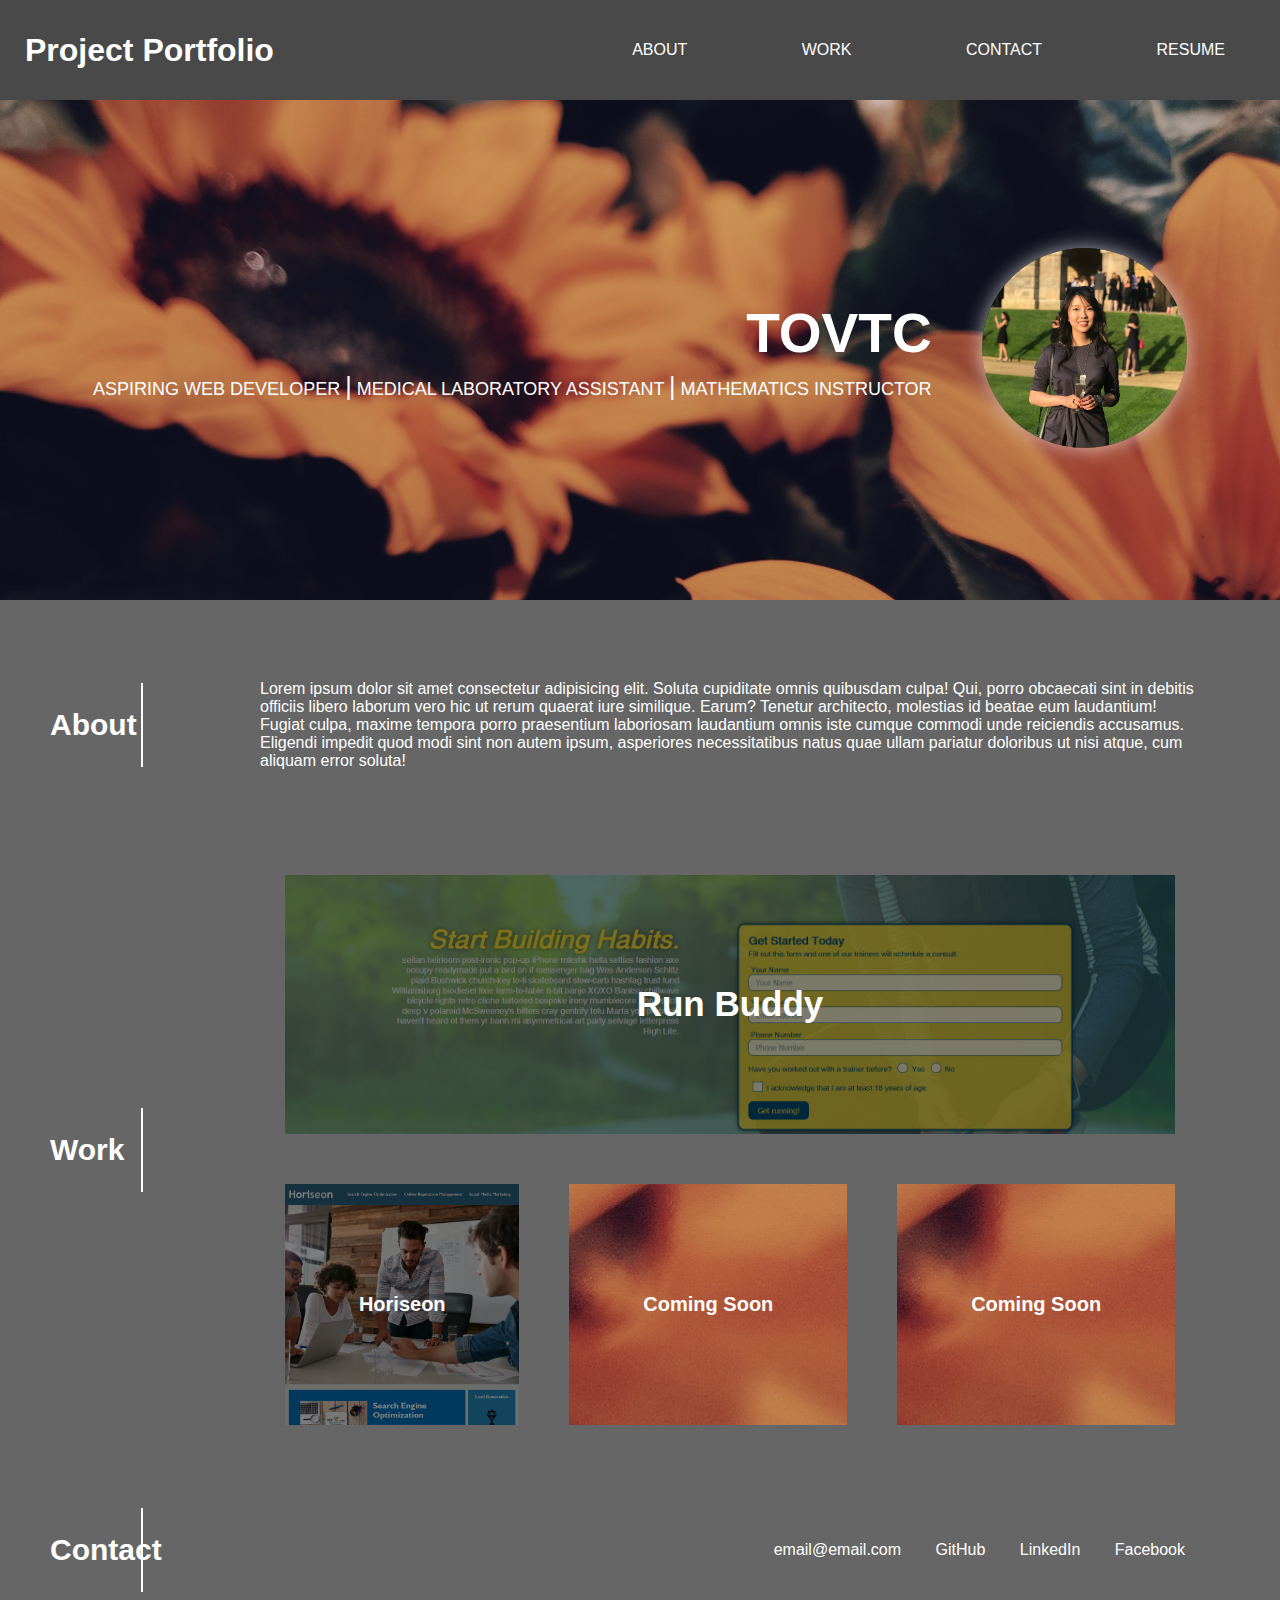
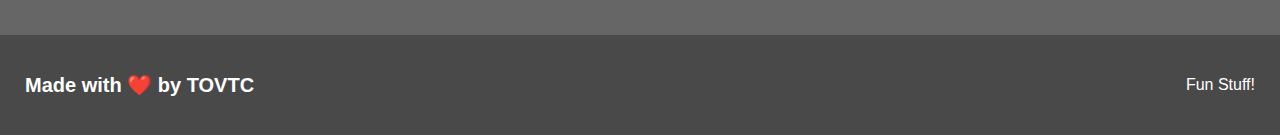
==== index.html @ 7c38403f "added media query to mid-size breakpoint" ====
<!DOCTYPE html>
<html lang="en">
<head>
    <meta charset="UTF-8">
    <meta name="viewport" content="width=device-width", initial-scale="1.0" />
    <title>TOVTC</title>
    <link rel="stylesheet" href="./assets/css/style.css">
</head>
<body>
    <!--header-->
    <header>
            <h1>
                <a href="/">Project Portfolio</a>
            </h1>
    <!--navigation-->
        <nav>
            <ul>
                <li>
                    <a href="#about">ABOUT</a>
                </li>
                <li>
                    <a href="#work">WORK</a>
                </li>
                <li>
                    <a href="#contact">CONTACT</a>
                </li>
                <li>
                    <a href="./assets/documents/resume-example.pdf"  target="_blank">RESUME</a>
                </li>
            </ul>
        </nav>
    </header>
    <!--hero-->
    <div class="hero">
        <!--add background image in CSS-->
        <div class="hero-text">
            <h2>TOVTC</h2>
            <ul>
                <li>ASPIRING WEB DEVELOPER <span class="vert">|</span> </li>
                <li>MEDICAL LABORATORY ASSISTANT <span class="vert">|</span> </li>
                <li>MATHEMATICS INSTRUCTOR</li>
        </div>
        <div class="hero-img">
            <img src="./assets/images/profile-photo.JPG" alt="TOVTC">
        </div>
    </div>
    <!--portfolio main-->
    <main>
        <section class="about">
            <h3 class="section-title">About</h3>
            <p>Lorem ipsum dolor sit amet consectetur adipisicing elit. Soluta cupiditate omnis quibusdam culpa! Qui, porro obcaecati sint in debitis officiis libero laborum vero hic ut rerum quaerat iure similique. Earum? Tenetur architecto, molestias id beatae eum laudantium! Fugiat culpa, maxime tempora porro praesentium laboriosam laudantium omnis iste cumque commodi unde reiciendis accusamus. Eligendi impedit quod modi sint non autem ipsum, asperiores necessitatibus natus quae ullam pariatur doloribus ut nisi atque, cum aliquam error soluta!</p>
            <!--include full name in description-->
        </section>
        <section class="work">
            <h3 class="section-title">Work</h3>
            <div class="projects">
                <div id="run-buddy">
                    <a href="https://tovtc.github.io/run-buddy-scscbc/" target="_blank">
                        <h4>Run Buddy</h4>
                    </a>
                </div>
                <div id="horiseon">
                    <a href="https://tovtc.github.io/horiseon-scscbc-challenge/" target="_blank">
                        <h4>Horiseon</h4>
                    </a>
                </div>
                <div>
                    <a href="#" target="_blank">
                        <h4>Coming Soon</h4>
                    </a>
                </div>
                <div>
                    <a href="#" target="_blank">
                        <h4>Coming Soon</h4>
                    </a>
                </div>
            </div>
        </section>
    <!--contact-->
        <section class="contact">
                <h3 class="section-title">Contact</h3>
            <div class="contact-list">
                <ul>
                    <li>
                        <a href="mailto:email@email.com">email@email.com</a>
                    </li>
                    <li>
                        <a href="https://github.com/" target="_blank">GitHub</a>
                    </li>
                    <li>
                        <a href="https://www.linkedin.com/" target="_blank">LinkedIn</a>
                    </li>
                    <li>
                        <a href="https://www.facebook.com/" target="_blank">Facebook</a>
                    </li>
                </ul>
            </div>
        </section>
    </main>
    <!--footer-->
    <footer>
        <h2>Made with ❤️ by TOVTC</h2>
        <a href="./funstuff.html">Fun Stuff!</a>
    </footer>
</body>
</html>
---- assets/css/style.css ----
/*universal selectors*/
* {
    margin: 0;
    padding: 0;
    box-sizing: border-box;
    font-family: Helvetica, Arial, sans-serif;
}

body {
    background-color: #666666;
    color: #ffffff;
}

.section-title {
    width: 10%;
    font-size: 30px;
    margin-right: 50px;
    padding: 25px 25px;
    text-align: right;
    border-right: 2px solid #ffffff;
}

/*header and footer*/
header, footer {
    text-decoration: none;
    background-color: #494949;
    display: flex;
    justify-content: space-between;
    flex-wrap: wrap;
    align-items: center;
    height: 100px;
}

header h1 a {
    text-decoration: none;
    margin: 5px 25px 5px 25px;
    color: #ffffff;
}

nav ul li {
    display: inline-block;
    margin: 5px 25px 5px 25px;
}

nav ul li a {
    text-decoration: none;
    margin: 5px 25px 5px 25px;
    color: #ffffff;
    padding: 5px 5px 5px 5px;
}

footer h2 {
    margin: 5px 25px 5px 25px;
    font-size: 20px;
}

footer a {
    margin: 5px 25px 5px 25px;
    text-decoration: none;
    color: #ffffff;
}

/*hero*/
.hero {
    background-image: url("../images/pexels-ameer-mohamed.jpg");
    background-size: 100%;
    background-position-y: 25%;
    background-position-x: 85%;
    color: #ffffff;
    padding: 25px;
    display: flex;
    justify-content: center;
    height: 500px;
    align-items: center;
}

.hero-text {
    text-align: right;
    color: #ffffff;
    font-size: 18px;
    line-height: 1.3;
    margin: 5px 25px 5px 25px;
}

.hero h2 {
    font-size: 55px;
}

.vert {
    font-size: 25px;
    font-style: bold;
}

.hero-text ul {
    text-decoration: none;
    list-style-type: none;
}

.hero-text ul li {
    display: inline-block;
}

.hero-img img {
    max-height: 200px;
    margin: 5px 25px 5px 25px;
    border-radius: 50%;
    box-shadow: 0 0 20px rgba(255, 255, 255, 0.65);
}

/*about*/
.about {
    display: flex;
    justify-content: space-between;
    margin: 50px 80px 50px 25px;
    align-items: center;
    height: 150px;
}

.about p {
    text-align: left;
    width: 80%;
}

/*projects*/
.work {
    margin: 25px 80px 25px 25px;
    display: flex;
    align-items: center;
    height: 600px;
    justify-content: space-between;
}

.projects {
    width: 80%;
    height: 100%;
    display: flex;
    flex-wrap: wrap;
    justify-content: space-between;
}

.projects div {
    background-image: url("../images/pexels-ameer-mohamed.jpg");
    color: #ffffff;
    margin: 25px;
    display: flex;
    justify-content: center;
    align-items: center;
    flex: 1 1 auto;
}

.projects div h4 {
    font-size: 20px;
    padding: 30px 30px;
}

.projects div:first-child {
    width: 100%;
}

.projects div:first-child h4 {
    font-size: 35px;
}

#run-buddy {
    background-image: url("../images/run-buddy-shaded.png");
    background-size: 100%;
    background-position-y: 30%;
}

#horiseon {
    background-image: url("../images/horiseon-shaded.png");
    background-size: 100%;
}

.projects a {
    display: block;
    text-decoration: none;
    color: #ffffff;
    padding: 5px;
}

/*contact*/
.contact {
    display: flex;
    margin: 10px 80px 10px 25px;
    align-items: center;
    height: 150px;
    justify-content: space-between;
}

.contact-list {
    width: 80%;
    text-align: right;
}

.contact ul li {
    display: inline-block;
    margin: 10px 10px 10px 10px;
}

.contact ul li a{
    text-decoration: none;
    list-style-type: none;
    color: #ffffff;
    padding: 5px 5px 5px 5px;
}

/*interactivity*/
#run-buddy:hover {
    background-image: url("../images/run-buddy.png");
}

#horiseon:hover {
    background-image: url("../images/horiseon.png");
}

.contact ul li a:hover {
    border-bottom: 1px solid #ffffff;
}

nav ul li a:hover {
    border-bottom: 1px solid #ffffff;
}

footer a:hover {
    border-bottom: 1px solid #ffffff;
}

.contact ul li a:focus {
    color: #ffd000ea;
    border-bottom: 1px solid #ffd000ea;
}

nav ul li a:focus {
    color: #ffd000ea;
    border-bottom: 1px solid #ffd000ea;
}

footer a:focus {
    color: #ffd000ea;
    border-bottom: 1px solid #ffd000ea;
}

/* MEDIA QUERY FOR SMALLER DESKTOP SCREENS AND SMALLER */
@media screen and (max-width: 980px) {
    header {
        padding: 10px 0px 10px 0px;
        justify-content: center;
        display: block;
    }

    header h1 a {
        display: block;
        text-align: center;
        font-size: 90%;
        padding: 5px 0px 5px 0px;
    }

    header nav ul {
        width: 100%;
        justify-content: center;
        text-align: center;
        font-size: 80%;
    }

    .hero {
        padding: 0 30px 0 30px;
        height: 300px;
    }
    
    .hero-text {
        width: 50%;
        font-size: 15px;
    }

    .hero h2 {
        font-size: 50px;
    }

    .hero-img {
        width: 50%;
    }

    .vert {
        font-size: 15px;
        font-style: bold;
    }

    .hero-img img {
        max-height: 175px;
        box-shadow: 0 0 15px rgba(255, 255, 255, 0.65);
    }

    .section-title {
        width: 15%;
        font-size: 20px;
    }

    .about {
        margin: 50px 40px 50px 25px;
        align-items: center;
        height: auto;
    }
    
    .about p {
        font-size: 12px;
        letter-spacing: 0.5px;
        line-height: 1.3;
    }

    .work {
        height: 550px;
        margin: 25px 40px 25px 25px;
    }   

    .projects h4 {
        font-size: 15px;
        padding: 15px 15px;
    }

    .projects div:first-child h4 {
        font-size: 25px;
    } 

    .contact {
        height: 120px;
        margin: 10px 40px 10px 25px;
    }
    
    .contact-list {
        width: 80%;
        text-align: right;
    }
    
    .contact ul li {
        margin: 5px 25px 5px 25px;
        font-size: 90%;
    }
    
    footer h2 {
        font-size: 18px;
    }

    footer a {
        font-size: 90%;
    }
}

/* MEDIA QUERY FOR TABLETS AND SMALLER*/
@media screen and (max-width: 768px) {
    .section-title {
        border-right: none;
        margin-right: 15px;
    }

    .hero {
        flex-wrap: wrap;
        align-items: center;
        padding: 15px;
    }

    .hero-text {
        width: 100%;
        text-align: center;
        margin: 0;
        order: 2;
        font-size: 12px;
    }
    
    .hero h2 {
        font-size: 40px;
    }

    .hero-img {
        width: 100%;
        text-align: center;
    }

    .hero-img img {
        max-height: 150px;
        border-radius: 15px;
    }

    .vert {
        font-size: 15px;
        font-style: bold;
    }

    .about {
        margin: 35px 15px 15px 15px;
        align-items: center;
        height: auto;
    }

    .about p {
        width: 90%;
        margin: 15px;
    }

    .work {
        height: 550px;
        margin: 15px;
    }   

    .projects {
        width: 90%;
    }

    .projects div {
        margin: 15px;
    }

    .contact {
        height: auto;
        margin: 0 15px 25px 15px;
    }

    .contact-list {
        width: 90%;
    }

    footer h2 {
        font-size: 15px;
    }
}

/* MEDIA QUERY FOR MOBILE PHONES AND SMALLER*/
@media screen and (max-width: 575px) {

}
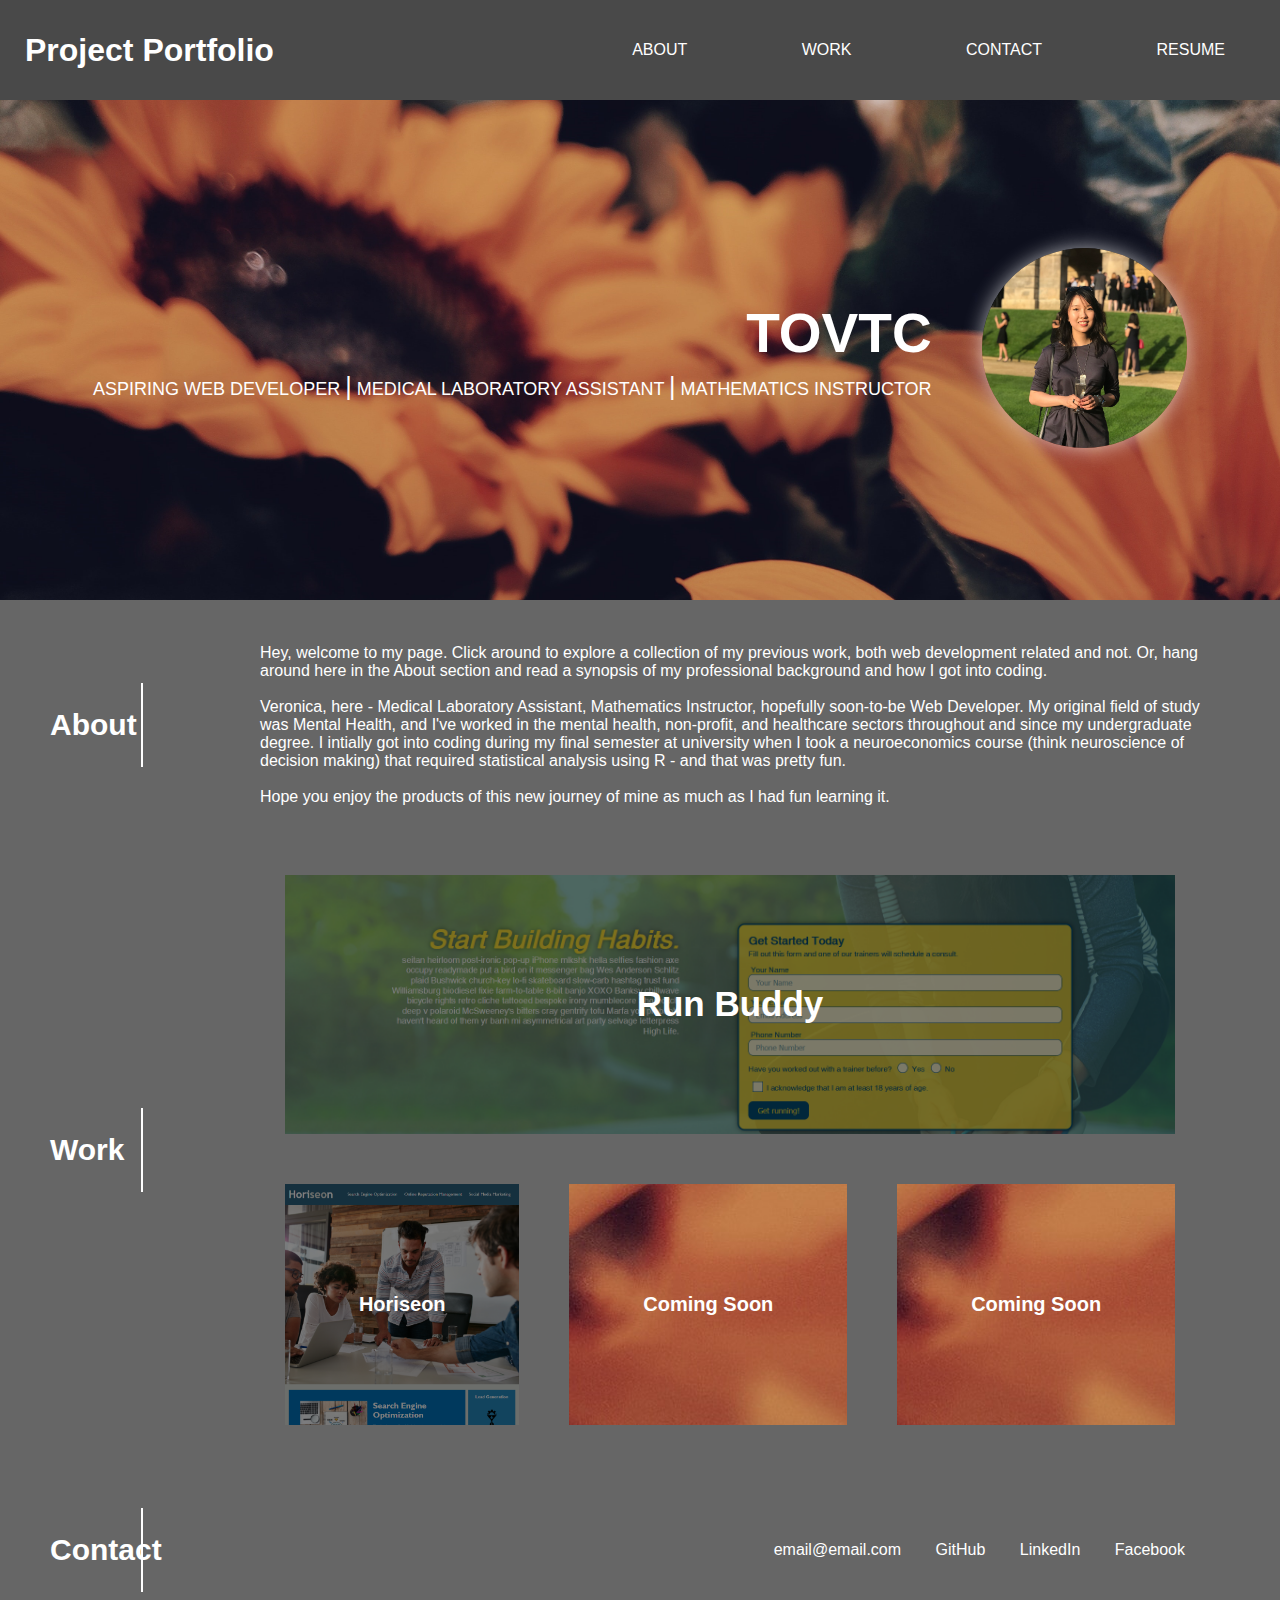
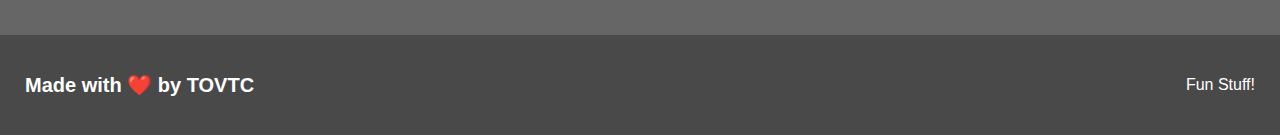
==== commit 37d1b277: "final touches to responsive features" ====
--- a/index.html
+++ b/index.html
@@ -46,12 +46,18 @@
     </div>
     <!--portfolio main-->
     <main>
-        <section class="about">
+        <section class="about" id="about">
             <h3 class="section-title">About</h3>
-            <p>Lorem ipsum dolor sit amet consectetur adipisicing elit. Soluta cupiditate omnis quibusdam culpa! Qui, porro obcaecati sint in debitis officiis libero laborum vero hic ut rerum quaerat iure similique. Earum? Tenetur architecto, molestias id beatae eum laudantium! Fugiat culpa, maxime tempora porro praesentium laboriosam laudantium omnis iste cumque commodi unde reiciendis accusamus. Eligendi impedit quod modi sint non autem ipsum, asperiores necessitatibus natus quae ullam pariatur doloribus ut nisi atque, cum aliquam error soluta!</p>
+            <p>Hey, welcome to my page. Click around to explore a collection of my previous work, both web development related and not. Or, hang around here in the About section and read a synopsis of my professional background and how I got into coding.
+                <br />
+                <br />
+                Veronica, here - Medical Laboratory Assistant, Mathematics Instructor, hopefully soon-to-be Web Developer. My original field of study was Mental Health, and I've worked in the mental health, non-profit, and healthcare sectors throughout and since my undergraduate degree. I intially got into coding during my final semester at university when I took a neuroeconomics course (think neuroscience of decision making) that required statistical analysis using R - and that was pretty fun.
+                <br />
+                <br />
+                Hope you enjoy the products of this new journey of mine as much as I had fun learning it.</p>
             <!--include full name in description-->
         </section>
-        <section class="work">
+        <section class="work" id="work">
             <h3 class="section-title">Work</h3>
             <div class="projects">
                 <div id="run-buddy">
@@ -77,7 +83,7 @@
             </div>
         </section>
     <!--contact-->
-        <section class="contact">
+        <section class="contact" id="contact">
                 <h3 class="section-title">Contact</h3>
             <div class="contact-list">
                 <ul>
--- a/assets/css/style.css
+++ b/assets/css/style.css
@@ -37,6 +37,13 @@
     color: #ffffff;
 }
 
+header {
+    position: -webkit-sticky;
+    position: sticky;
+    top: 0;
+    background: #494949;
+}
+
 nav ul li {
     display: inline-block;
     margin: 5px 25px 5px 25px;
@@ -114,6 +121,7 @@
     margin: 50px 80px 50px 25px;
     align-items: center;
     height: 150px;
+    scroll-margin-top: 75px;
 }
 
 .about p {
@@ -241,6 +249,12 @@
     border-bottom: 1px solid #ffd000ea;
 }
 
+/* Border Formatting is Hard (Removes borders when overlap occurs before first standard breakpoint) */
+@media screen and (max-width: 1250px) and (min-width: 980px) {
+    .section-title {
+        border-right: none;
+    }
+}
 /* MEDIA QUERY FOR SMALLER DESKTOP SCREENS AND SMALLER */
 @media screen and (max-width: 980px) {
     header {
@@ -300,6 +314,7 @@
         margin: 50px 40px 50px 25px;
         align-items: center;
         height: auto;
+        scroll-margin-top: 115px;
     }
     
     .about p {
@@ -390,6 +405,7 @@
         margin: 35px 15px 15px 15px;
         align-items: center;
         height: auto;
+        scroll-margin-top: 100px;
     }
 
     .about p {
@@ -426,5 +442,61 @@
 
 /* MEDIA QUERY FOR MOBILE PHONES AND SMALLER*/
 @media screen and (max-width: 575px) {
-
+    header h1 a {
+        font-size: 80%;
+    }
+
+    header nav ul {
+        width: 100%;
+        justify-content: center;
+        text-align: center;
+        font-size: 80%;
+    }
+
+    nav ul li {
+        display: inline-block;
+        margin: 3px 10px;
+    }
+
+    nav ul li a {
+        padding: 3px;
+    }
+
+    .hero-img img {
+        max-height: 125px;
+        border-radius: 15px;
+    }
+
+    .section-title {
+        font-size: 18px;
+    }
+
+    .about p {
+        font-size: 11px;
+    }
+
+    .projects div {
+        margin: 10px;
+    }
+
+    .projects h4 {
+        font-size: 10px;
+        padding: 10px 10px;
+    }
+
+    .projects div:first-child h4 {
+        font-size: 20px;
+    } 
+
+    .contact ul li {
+        margin: 5px;
+    }
+    
+    .contact ul li a{
+        padding: 3px;
+    }
+    
+    footer {
+        height: 80px;
+    }
 }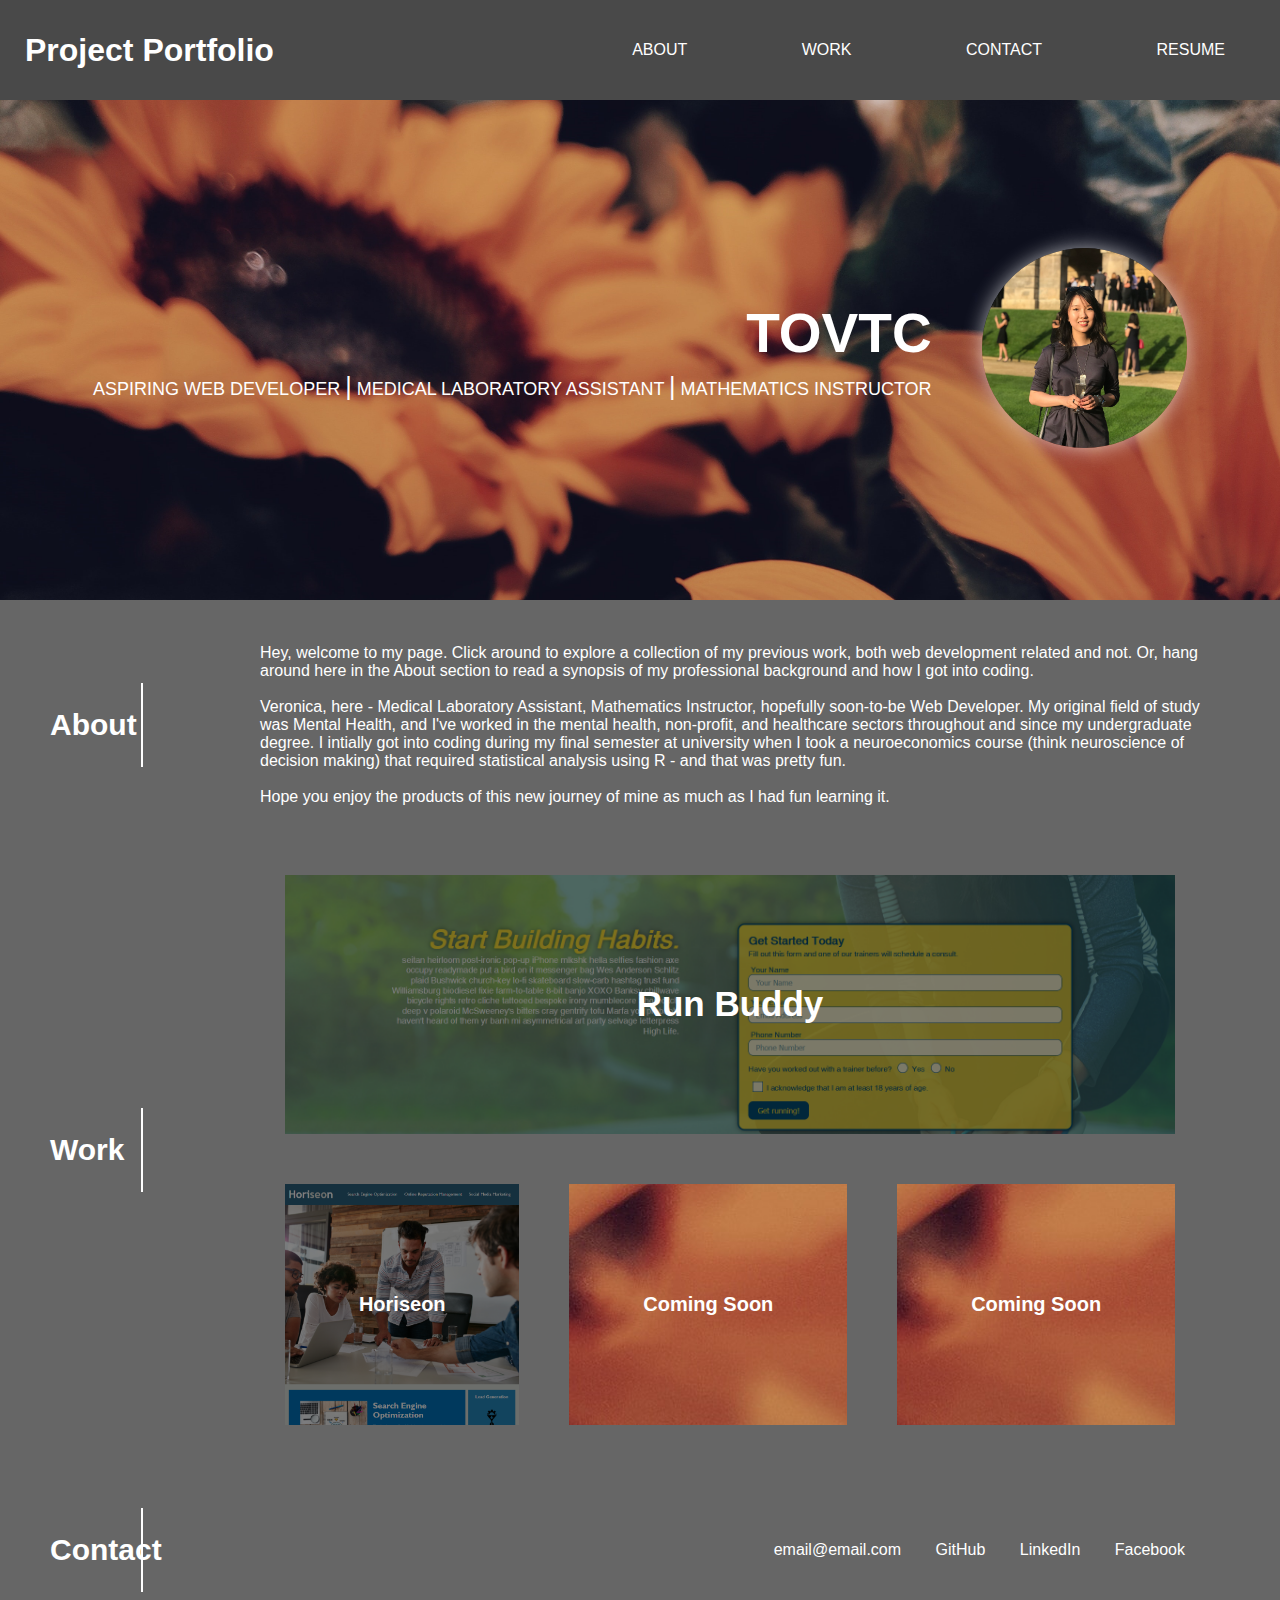
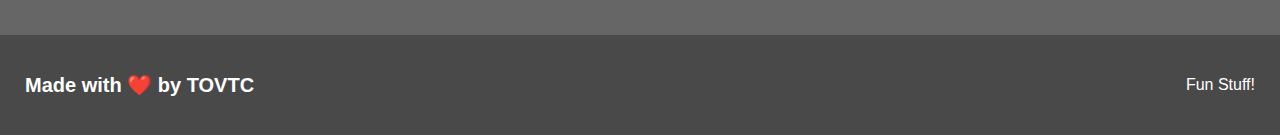
==== commit c2099545: "added CSS variables and deleted sections of duplicated code formatting" ====
--- a/index.html
+++ b/index.html
@@ -48,7 +48,7 @@
     <main>
         <section class="about" id="about">
             <h3 class="section-title">About</h3>
-            <p>Hey, welcome to my page. Click around to explore a collection of my previous work, both web development related and not. Or, hang around here in the About section and read a synopsis of my professional background and how I got into coding.
+            <p>Hey, welcome to my page. Click around to explore a collection of my previous work, both web development related and not. Or, hang around here in the About section to read a synopsis of my professional background and how I got into coding.
                 <br />
                 <br />
                 Veronica, here - Medical Laboratory Assistant, Mathematics Instructor, hopefully soon-to-be Web Developer. My original field of study was Mental Health, and I've worked in the mental health, non-profit, and healthcare sectors throughout and since my undergraduate degree. I intially got into coding during my final semester at university when I took a neuroeconomics course (think neuroscience of decision making) that required statistical analysis using R - and that was pretty fun.
--- a/assets/css/style.css
+++ b/assets/css/style.css
@@ -8,16 +8,23 @@
 
 body {
     background-color: #666666;
-    color: #ffffff;
+    color: var(--primary-text-color);
 }
 
 .section-title {
     width: 10%;
     font-size: 30px;
     margin-right: 50px;
-    padding: 25px 25px;
+    padding: 25px;
     text-align: right;
-    border-right: 2px solid #ffffff;
+    border-right: 2px solid var(--primary-text-color);
+}
+
+/*variables*/
+:root {
+    --primary-text-color: #ffffff;
+    --secondary-text-color: #ffd000ea;
+    --margin-standard: 5px 25px;
 }
 
 /*header and footer*/
@@ -31,40 +38,36 @@
     height: 100px;
 }
 
-header h1 a {
-    text-decoration: none;
-    margin: 5px 25px 5px 25px;
-    color: #ffffff;
+header h1 a, nav ul li a {
+    text-decoration: none;
+    margin: var(--margin-standard);
+    color: var(--primary-text-color);
 }
 
 header {
     position: -webkit-sticky;
     position: sticky;
     top: 0;
-    background: #494949;
 }
 
 nav ul li {
     display: inline-block;
-    margin: 5px 25px 5px 25px;
+    margin: var(--margin-standard);
 }
 
 nav ul li a {
-    text-decoration: none;
-    margin: 5px 25px 5px 25px;
-    color: #ffffff;
-    padding: 5px 5px 5px 5px;
+    padding: 5px;
 }
 
 footer h2 {
-    margin: 5px 25px 5px 25px;
+    margin: var(--margin-standard);
     font-size: 20px;
 }
 
 footer a {
-    margin: 5px 25px 5px 25px;
-    text-decoration: none;
-    color: #ffffff;
+    margin: var(--margin-standard);
+    text-decoration: none;
+    color: var(--primary-text-color);
 }
 
 /*hero*/
@@ -73,7 +76,7 @@
     background-size: 100%;
     background-position-y: 25%;
     background-position-x: 85%;
-    color: #ffffff;
+    color: var(--primary-text-color);
     padding: 25px;
     display: flex;
     justify-content: center;
@@ -83,10 +86,10 @@
 
 .hero-text {
     text-align: right;
-    color: #ffffff;
+    color: var(--primary-text-color);
     font-size: 18px;
     line-height: 1.3;
-    margin: 5px 25px 5px 25px;
+    margin: var(--margin-standard);
 }
 
 .hero h2 {
@@ -109,7 +112,7 @@
 
 .hero-img img {
     max-height: 200px;
-    margin: 5px 25px 5px 25px;
+    margin: var(--margin-standard);
     border-radius: 50%;
     box-shadow: 0 0 20px rgba(255, 255, 255, 0.65);
 }
@@ -148,7 +151,7 @@
 
 .projects div {
     background-image: url("../images/pexels-ameer-mohamed.jpg");
-    color: #ffffff;
+    color: var(--primary-text-color);
     margin: 25px;
     display: flex;
     justify-content: center;
@@ -183,7 +186,7 @@
 .projects a {
     display: block;
     text-decoration: none;
-    color: #ffffff;
+    color: var(--primary-text-color);
     padding: 5px;
 }
 
@@ -203,14 +206,14 @@
 
 .contact ul li {
     display: inline-block;
-    margin: 10px 10px 10px 10px;
+    margin: 10px;
 }
 
 .contact ul li a{
     text-decoration: none;
     list-style-type: none;
-    color: #ffffff;
-    padding: 5px 5px 5px 5px;
+    color: var(--primary-text-color);
+    padding: 5px;
 }
 
 /*interactivity*/
@@ -222,31 +225,13 @@
     background-image: url("../images/horiseon.png");
 }
 
-.contact ul li a:hover {
-    border-bottom: 1px solid #ffffff;
-}
-
-nav ul li a:hover {
-    border-bottom: 1px solid #ffffff;
-}
-
-footer a:hover {
-    border-bottom: 1px solid #ffffff;
-}
-
-.contact ul li a:focus {
-    color: #ffd000ea;
-    border-bottom: 1px solid #ffd000ea;
-}
-
-nav ul li a:focus {
-    color: #ffd000ea;
-    border-bottom: 1px solid #ffd000ea;
-}
-
-footer a:focus {
-    color: #ffd000ea;
-    border-bottom: 1px solid #ffd000ea;
+.contact ul li a:hover, nav ul li a:hover, footer a:hover {
+    border-bottom: 1px solid var(--primary-text-color);
+}
+
+.contact ul li a:focus, nav ul li a:focus, footer a:focus {
+    color: var(--secondary-text-color);
+    border-bottom: 1px solid var(--secondary-text-color);
 }
 
 /* Border Formatting is Hard (Removes borders when overlap occurs before first standard breakpoint) */
@@ -258,7 +243,7 @@
 /* MEDIA QUERY FOR SMALLER DESKTOP SCREENS AND SMALLER */
 @media screen and (max-width: 980px) {
     header {
-        padding: 10px 0px 10px 0px;
+        padding: 10px 0px;
         justify-content: center;
         display: block;
     }
@@ -267,7 +252,7 @@
         display: block;
         text-align: center;
         font-size: 90%;
-        padding: 5px 0px 5px 0px;
+        padding: 5px 0px;
     }
 
     header nav ul {
@@ -278,7 +263,7 @@
     }
 
     .hero {
-        padding: 0 30px 0 30px;
+        padding: 0 30px;
         height: 300px;
     }
     
@@ -297,12 +282,10 @@
 
     .vert {
         font-size: 15px;
-        font-style: bold;
     }
 
     .hero-img img {
         max-height: 175px;
-        box-shadow: 0 0 15px rgba(255, 255, 255, 0.65);
     }
 
     .section-title {
@@ -348,7 +331,7 @@
     }
     
     .contact ul li {
-        margin: 5px 25px 5px 25px;
+        margin: var(--margin-standard);
         font-size: 90%;
     }
     
@@ -418,21 +401,17 @@
         margin: 15px;
     }   
 
-    .projects {
-        width: 90%;
-    }
-
     .projects div {
         margin: 15px;
+    }
+    
+    .projects, .contact-list {
+        width: 90%;
     }
 
     .contact {
         height: auto;
         margin: 0 15px 25px 15px;
-    }
-
-    .contact-list {
-        width: 90%;
     }
 
     footer h2 {
@@ -458,7 +437,7 @@
         margin: 3px 10px;
     }
 
-    nav ul li a {
+    nav ul li a, .contact ul li a {
         padding: 3px;
     }
 
@@ -481,7 +460,7 @@
 
     .projects h4 {
         font-size: 10px;
-        padding: 10px 10px;
+        padding: 10px;
     }
 
     .projects div:first-child h4 {
@@ -492,10 +471,6 @@
         margin: 5px;
     }
     
-    .contact ul li a{
-        padding: 3px;
-    }
-    
     footer {
         height: 80px;
     }
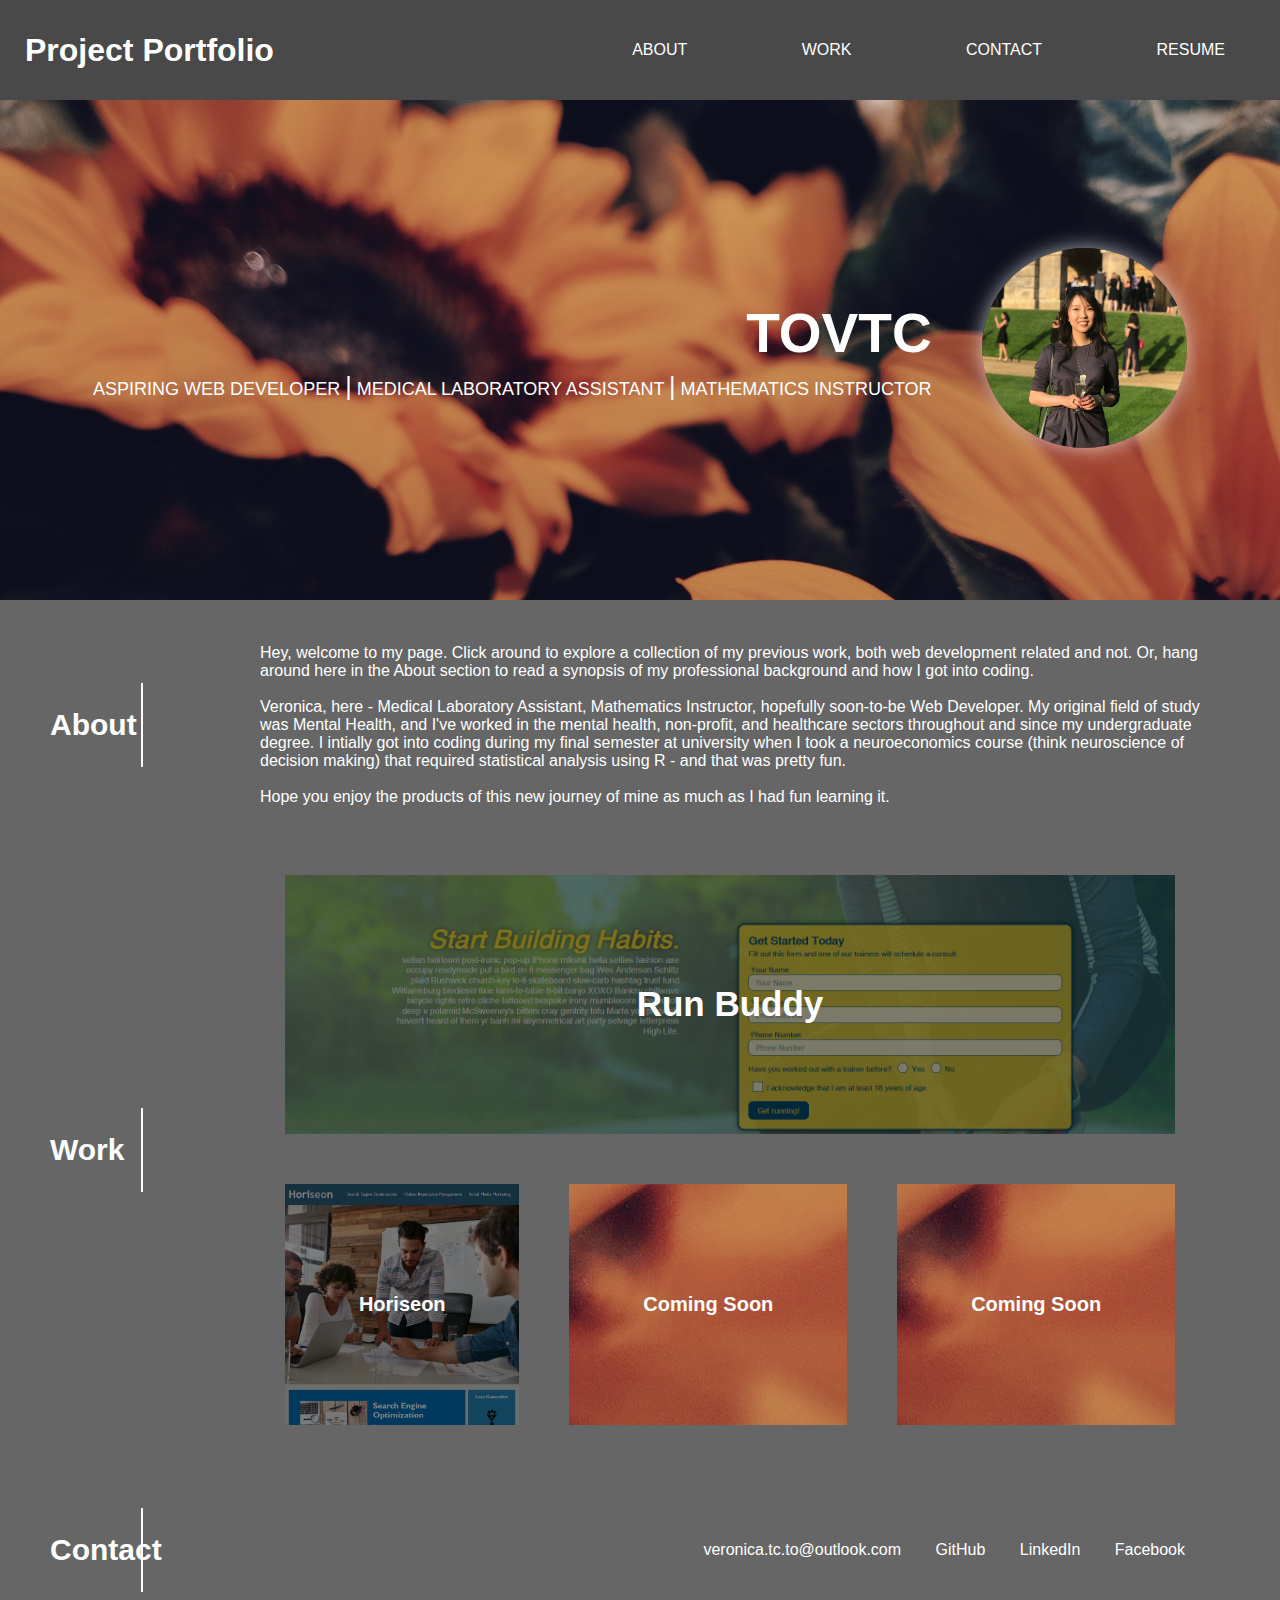
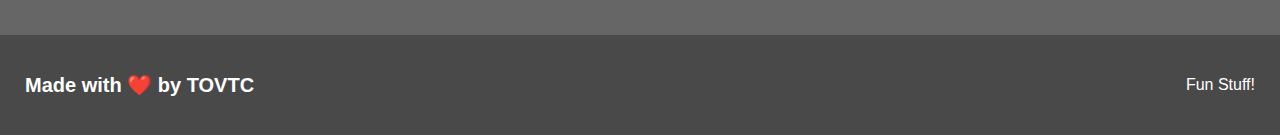
==== commit 5df0acc3: "updated personal links" ====
--- a/index.html
+++ b/index.html
@@ -55,7 +55,6 @@
                 <br />
                 <br />
                 Hope you enjoy the products of this new journey of mine as much as I had fun learning it.</p>
-            <!--include full name in description-->
         </section>
         <section class="work" id="work">
             <h3 class="section-title">Work</h3>
@@ -88,16 +87,16 @@
             <div class="contact-list">
                 <ul>
                     <li>
-                        <a href="mailto:email@email.com">email@email.com</a>
+                        <a href="mailto:veronica.tc.to@outlook.com">veronica.tc.to@outlook.com</a>
                     </li>
                     <li>
-                        <a href="https://github.com/" target="_blank">GitHub</a>
+                        <a href="https://github.com/TOVTC" target="_blank">GitHub</a>
                     </li>
                     <li>
-                        <a href="https://www.linkedin.com/" target="_blank">LinkedIn</a>
+                        <a href="https://www.linkedin.com/in/veronicataichito/" target="_blank">LinkedIn</a>
                     </li>
                     <li>
-                        <a href="https://www.facebook.com/" target="_blank">Facebook</a>
+                        <a href="https://www.facebook.com/profile.php?id=100019319591382" target="_blank">Facebook</a>
                     </li>
                 </ul>
             </div>
--- a/assets/css/style.css
+++ b/assets/css/style.css
@@ -124,7 +124,7 @@
     margin: 50px 80px 50px 25px;
     align-items: center;
     height: 150px;
-    scroll-margin-top: 75px;
+    scroll-margin-top: 115px;
 }
 
 .about p {
@@ -240,6 +240,7 @@
         border-right: none;
     }
 }
+
 /* MEDIA QUERY FOR SMALLER DESKTOP SCREENS AND SMALLER */
 @media screen and (max-width: 980px) {
     header {
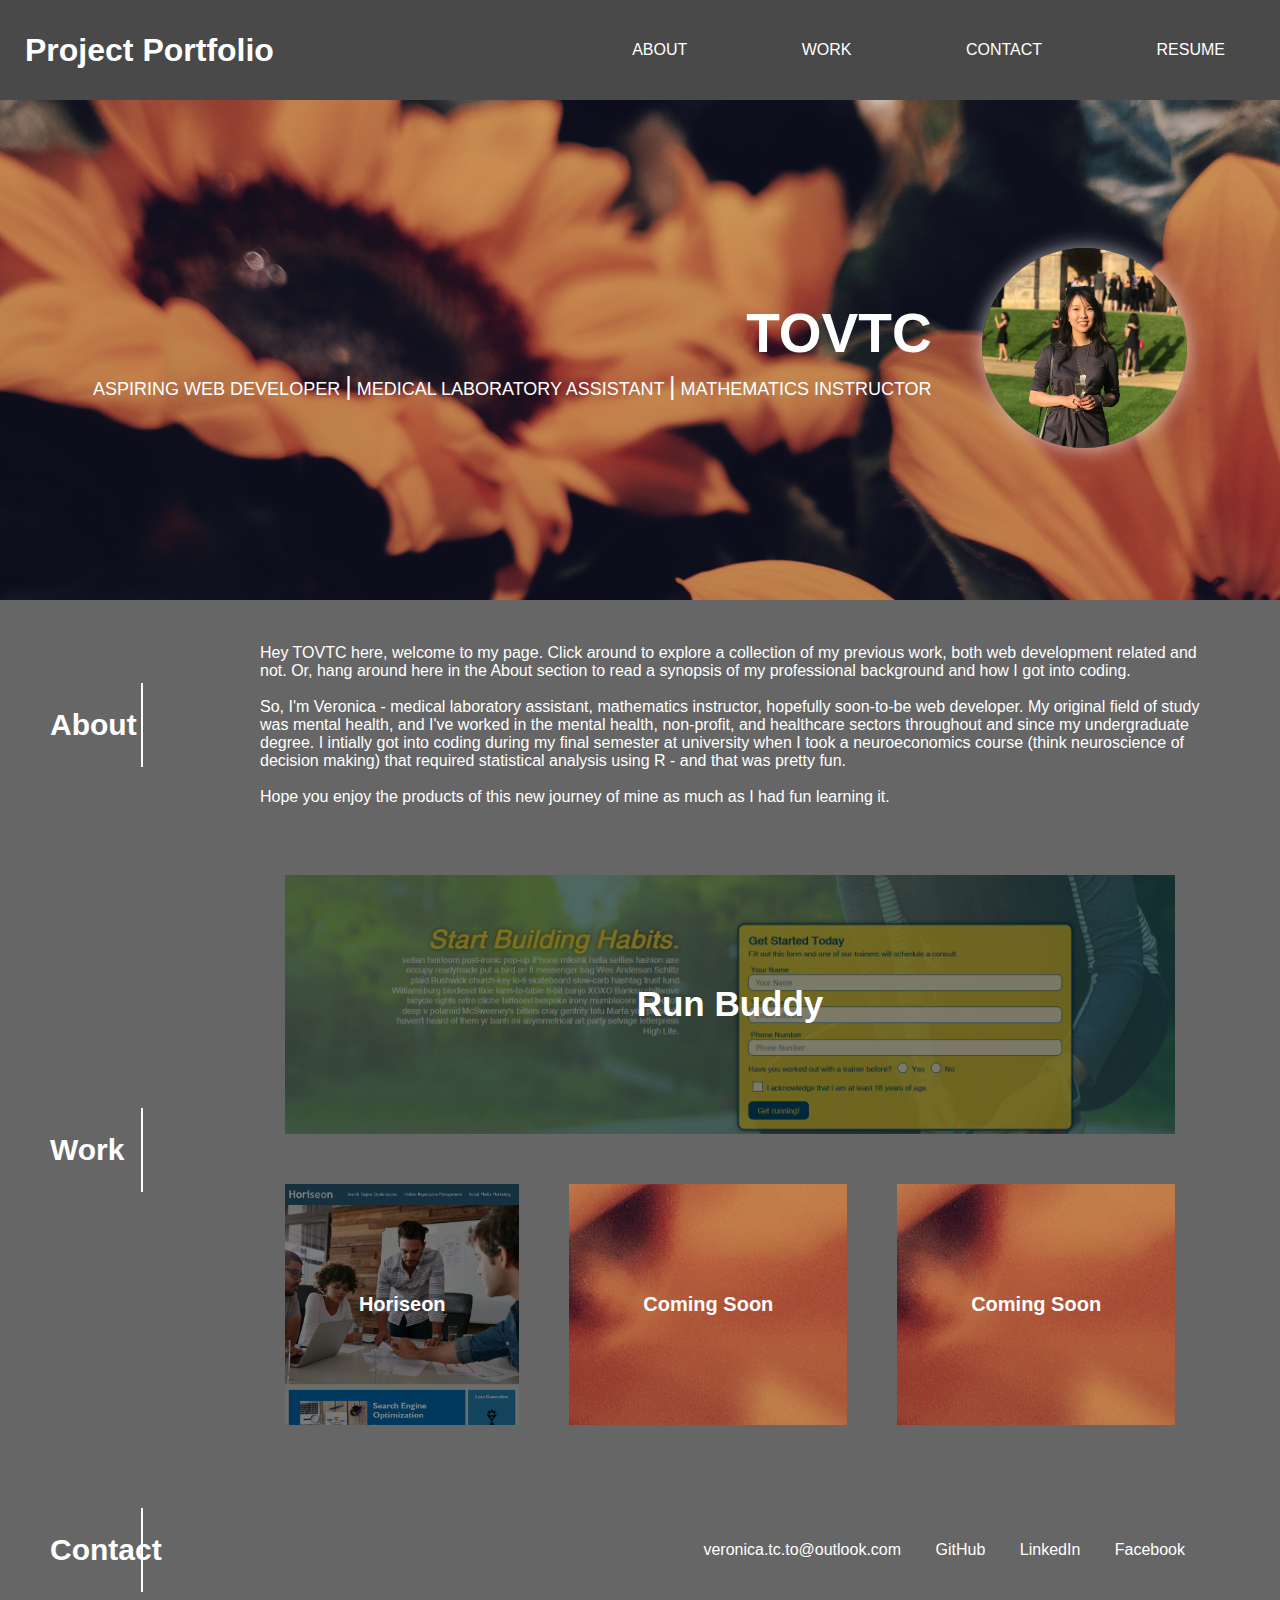
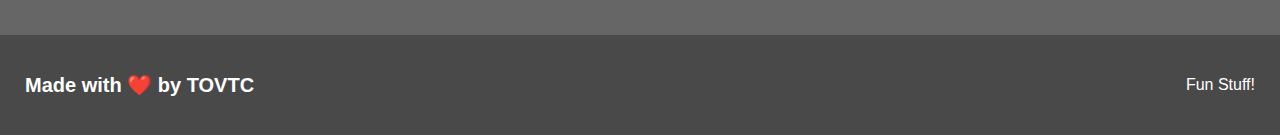
==== commit 721a3968: "final touches to About Me text" ====
--- a/index.html
+++ b/index.html
@@ -48,10 +48,10 @@
     <main>
         <section class="about" id="about">
             <h3 class="section-title">About</h3>
-            <p>Hey, welcome to my page. Click around to explore a collection of my previous work, both web development related and not. Or, hang around here in the About section to read a synopsis of my professional background and how I got into coding.
+            <p>Hey TOVTC here, welcome to my page. Click around to explore a collection of my previous work, both web development related and not. Or, hang around here in the About section to read a synopsis of my professional background and how I got into coding.
                 <br />
                 <br />
-                Veronica, here - Medical Laboratory Assistant, Mathematics Instructor, hopefully soon-to-be Web Developer. My original field of study was Mental Health, and I've worked in the mental health, non-profit, and healthcare sectors throughout and since my undergraduate degree. I intially got into coding during my final semester at university when I took a neuroeconomics course (think neuroscience of decision making) that required statistical analysis using R - and that was pretty fun.
+                So, I'm Veronica - medical laboratory assistant, mathematics instructor, hopefully soon-to-be web developer. My original field of study was mental health, and I've worked in the mental health, non-profit, and healthcare sectors throughout and since my undergraduate degree. I intially got into coding during my final semester at university when I took a neuroeconomics course (think neuroscience of decision making) that required statistical analysis using R - and that was pretty fun.
                 <br />
                 <br />
                 Hope you enjoy the products of this new journey of mine as much as I had fun learning it.</p>
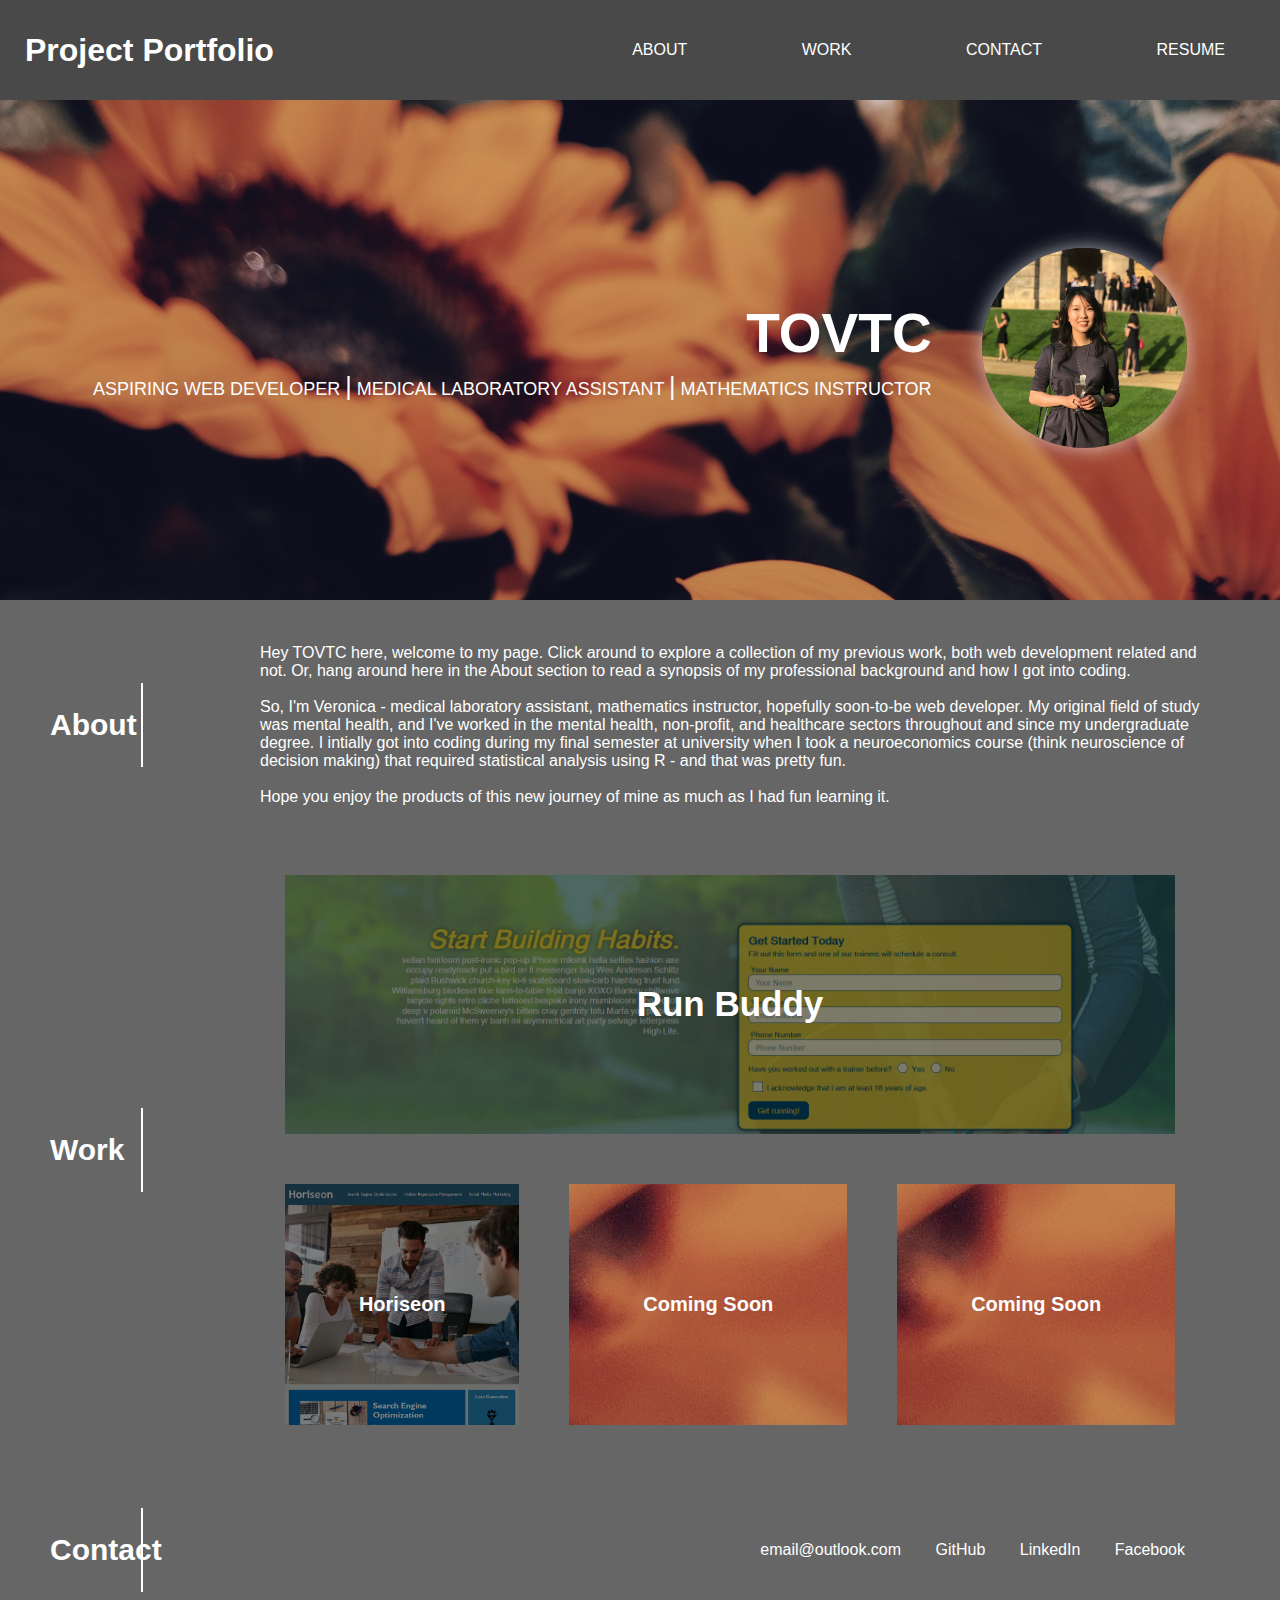
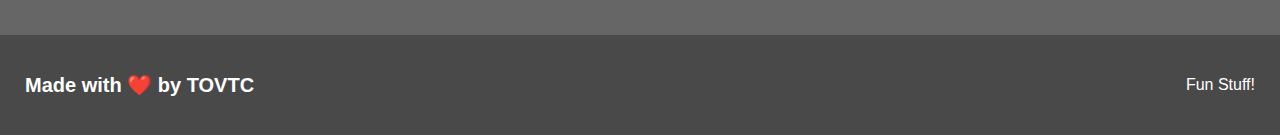
==== commit ebca456a: "minor edits" ====
--- a/index.html
+++ b/index.html
@@ -87,7 +87,7 @@
             <div class="contact-list">
                 <ul>
                     <li>
-                        <a href="mailto:veronica.tc.to@outlook.com">veronica.tc.to@outlook.com</a>
+                        <a href="mailto:email@outlook.com">email@outlook.com</a>
                     </li>
                     <li>
                         <a href="https://github.com/TOVTC" target="_blank">GitHub</a>
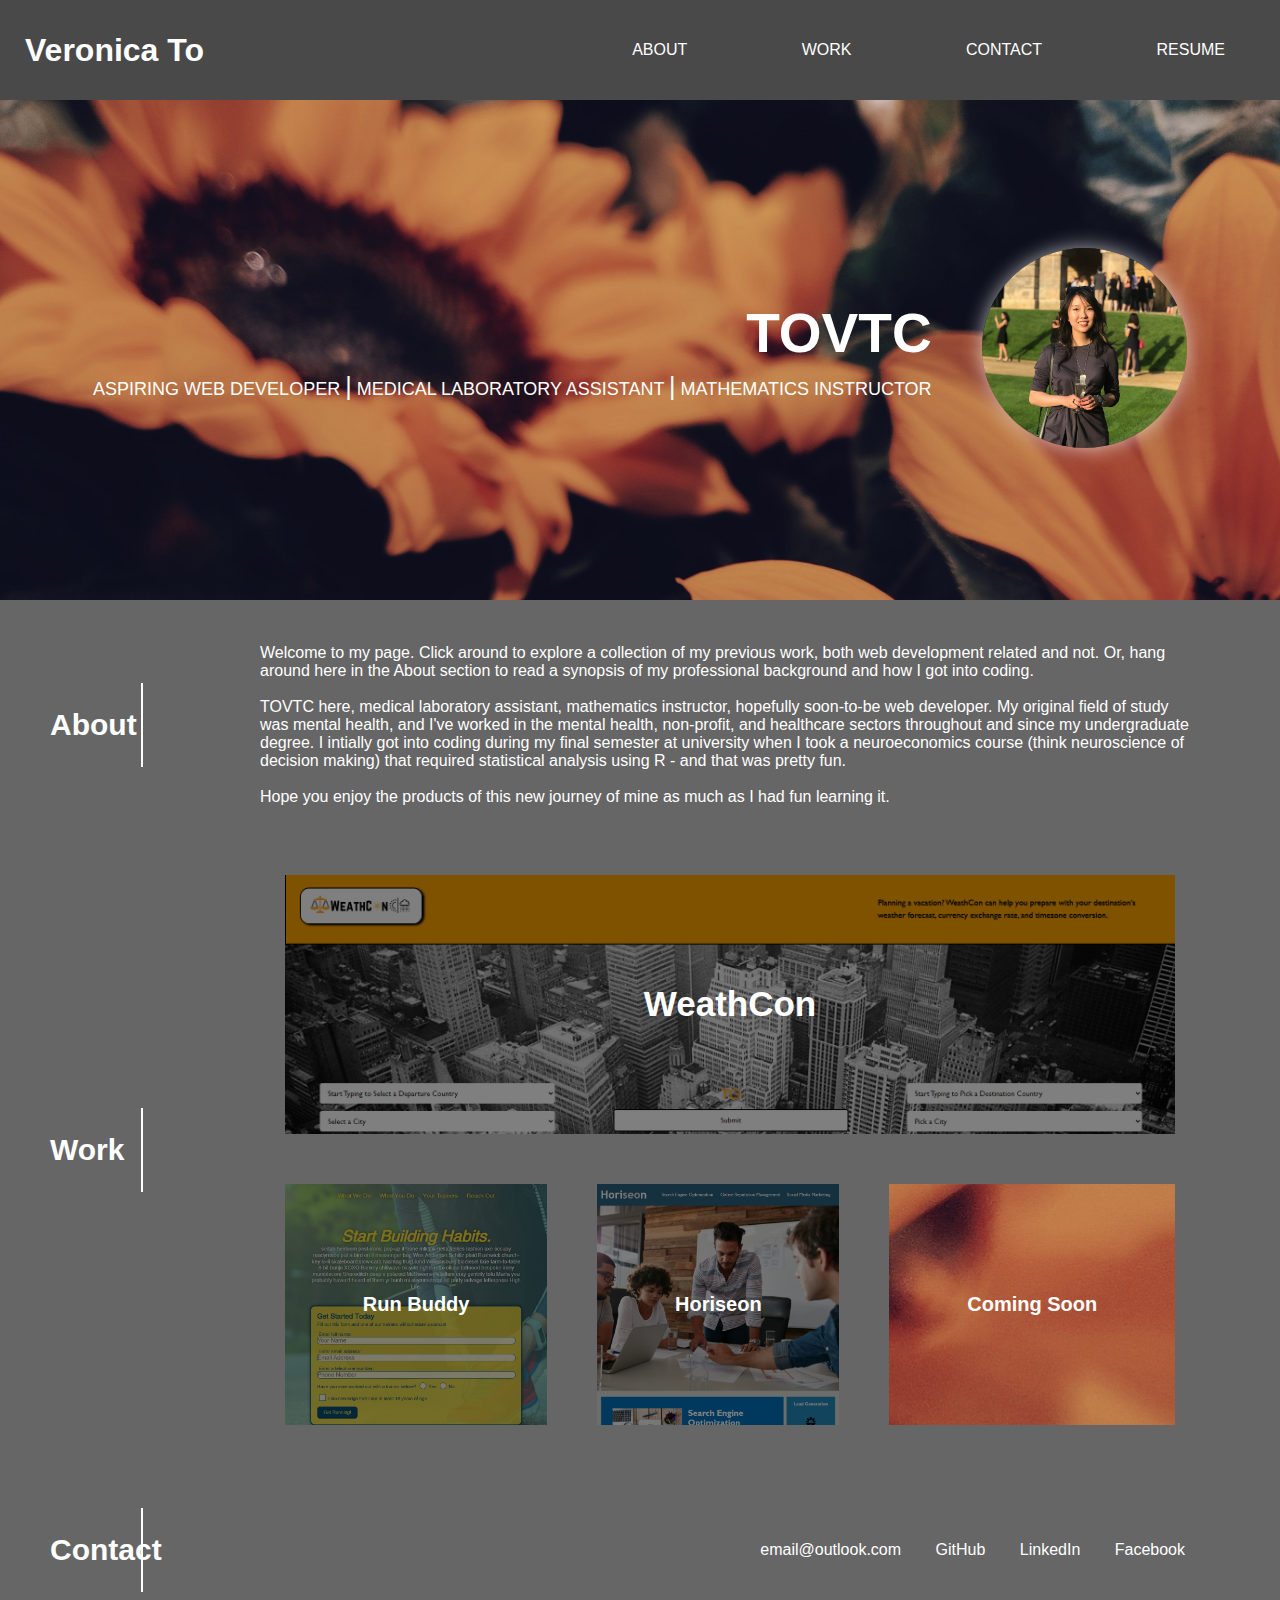
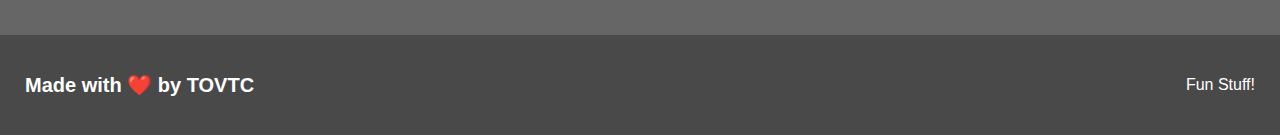
==== commit c1d69b82: "updated with project one" ====
--- a/index.html
+++ b/index.html
@@ -10,7 +10,7 @@
     <!--header-->
     <header>
             <h1>
-                <a href="/">Project Portfolio</a>
+                <a href="/">Veronica To</a>
             </h1>
     <!--navigation-->
         <nav>
@@ -48,10 +48,10 @@
     <main>
         <section class="about" id="about">
             <h3 class="section-title">About</h3>
-            <p>Hey TOVTC here, welcome to my page. Click around to explore a collection of my previous work, both web development related and not. Or, hang around here in the About section to read a synopsis of my professional background and how I got into coding.
+            <p>Welcome to my page. Click around to explore a collection of my previous work, both web development related and not. Or, hang around here in the About section to read a synopsis of my professional background and how I got into coding.
                 <br />
                 <br />
-                So, I'm Veronica - medical laboratory assistant, mathematics instructor, hopefully soon-to-be web developer. My original field of study was mental health, and I've worked in the mental health, non-profit, and healthcare sectors throughout and since my undergraduate degree. I intially got into coding during my final semester at university when I took a neuroeconomics course (think neuroscience of decision making) that required statistical analysis using R - and that was pretty fun.
+                TOVTC here, medical laboratory assistant, mathematics instructor, hopefully soon-to-be web developer. My original field of study was mental health, and I've worked in the mental health, non-profit, and healthcare sectors throughout and since my undergraduate degree. I intially got into coding during my final semester at university when I took a neuroeconomics course (think neuroscience of decision making) that required statistical analysis using R - and that was pretty fun.
                 <br />
                 <br />
                 Hope you enjoy the products of this new journey of mine as much as I had fun learning it.</p>
@@ -59,6 +59,11 @@
         <section class="work" id="work">
             <h3 class="section-title">Work</h3>
             <div class="projects">
+                <div id="weathcon">
+                    <a href="https://scscbc-projects2022.github.io/WeathCon-project-one/" target="_blank">
+                        <h4>WeathCon</h4>
+                    </a>
+                </div>
                 <div id="run-buddy">
                     <a href="https://tovtc.github.io/run-buddy-scscbc/" target="_blank">
                         <h4>Run Buddy</h4>
@@ -67,11 +72,6 @@
                 <div id="horiseon">
                     <a href="https://tovtc.github.io/horiseon-scscbc-challenge/" target="_blank">
                         <h4>Horiseon</h4>
-                    </a>
-                </div>
-                <div>
-                    <a href="#" target="_blank">
-                        <h4>Coming Soon</h4>
                     </a>
                 </div>
                 <div>
--- a/assets/css/style.css
+++ b/assets/css/style.css
@@ -172,6 +172,11 @@
     font-size: 35px;
 }
 
+#weathcon {
+    background-image: url("../images/weathcon-shaded.png");
+    background-size: 100%;
+}
+
 #run-buddy {
     background-image: url("../images/run-buddy-shaded.png");
     background-size: 100%;
@@ -217,6 +222,14 @@
 }
 
 /*interactivity*/
+#weathcon:hover {
+    background-image: url("../images/weathcon.png");
+}
+
+#horiseon:hover {
+    background-image: url("../images/horiseon.png");
+}
+
 #run-buddy:hover {
     background-image: url("../images/run-buddy.png");
 }
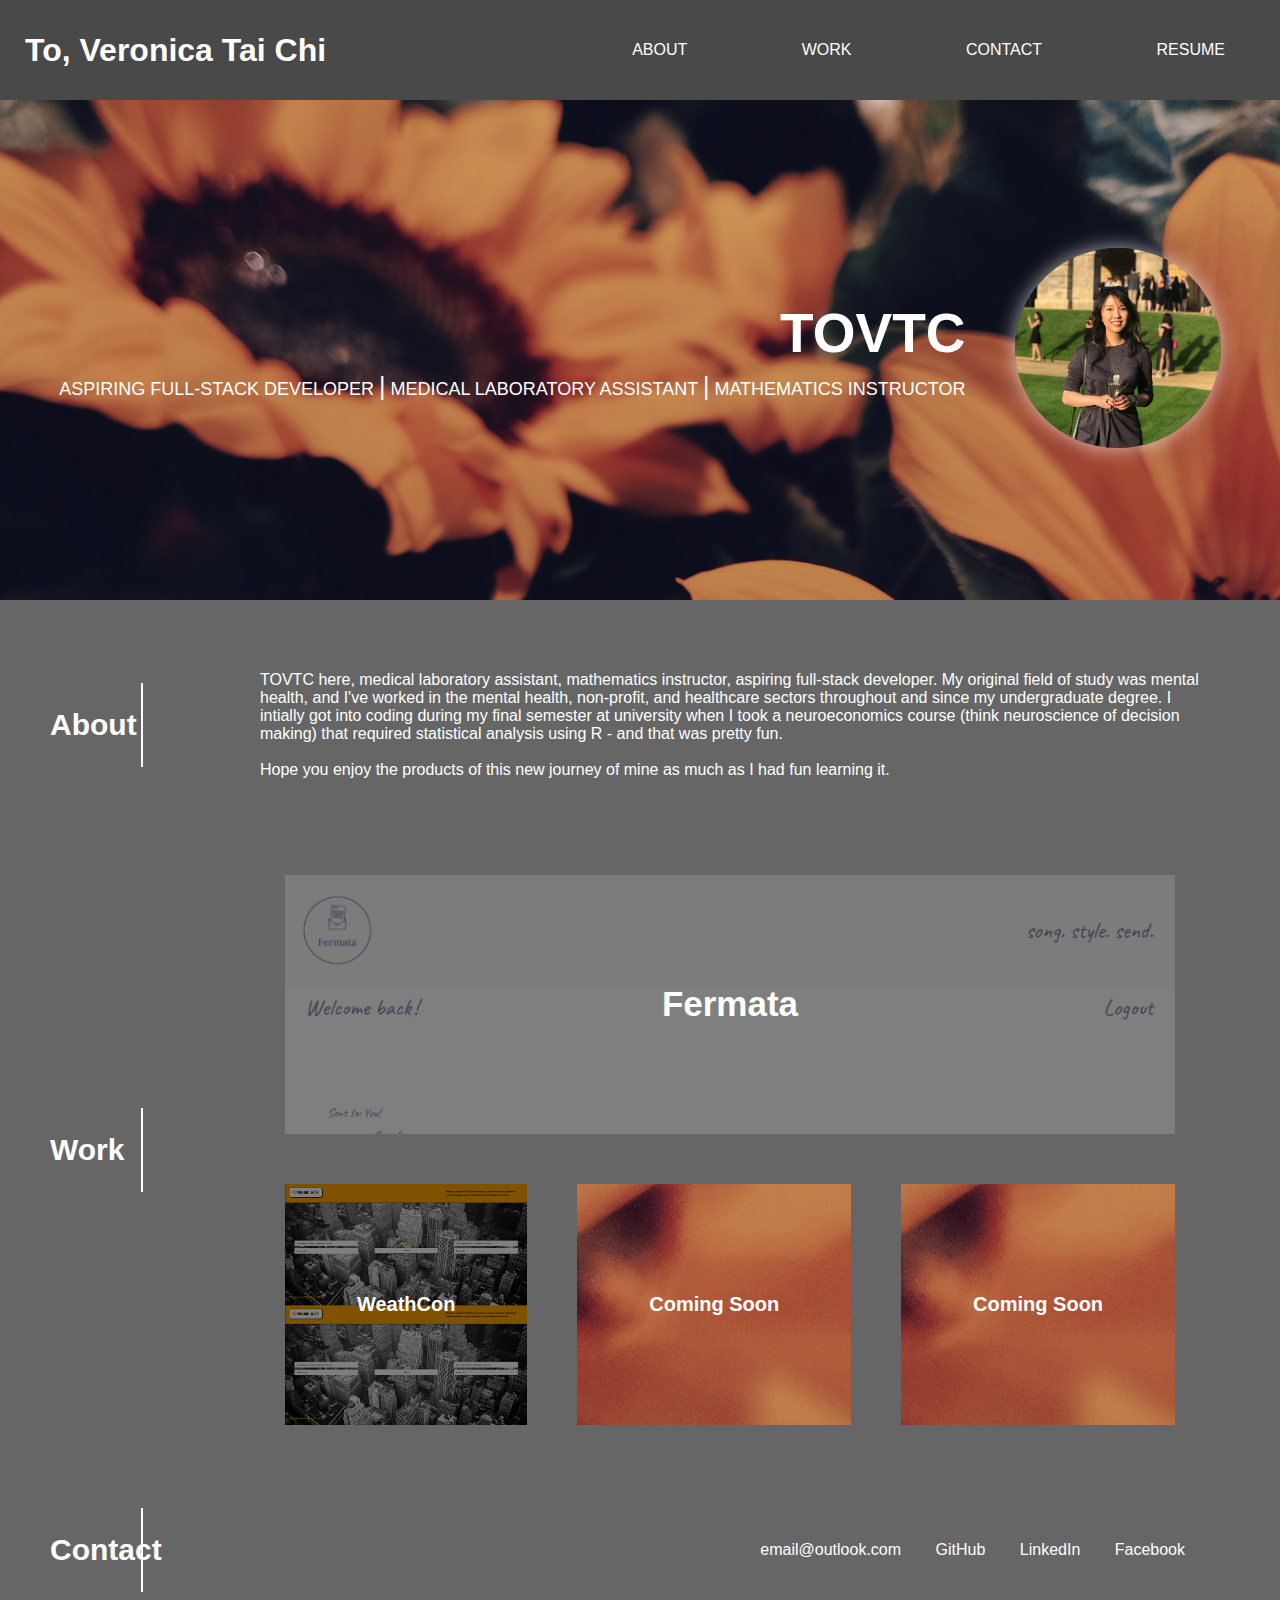
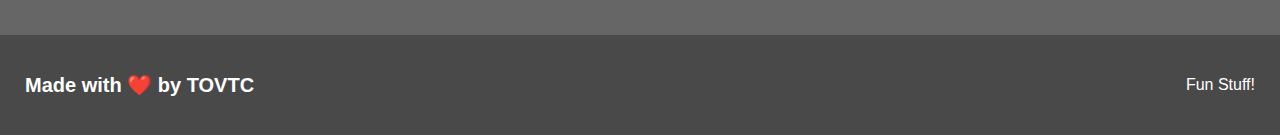
==== commit a0c18cd1: "updated project 2 and favicon" ====
--- a/index.html
+++ b/index.html
@@ -3,14 +3,15 @@
 <head>
     <meta charset="UTF-8">
     <meta name="viewport" content="width=device-width", initial-scale="1.0" />
-    <title>TOVTC</title>
+    <title>TOVTC - Veronica Tai Chi To</title>
     <link rel="stylesheet" href="./assets/css/style.css">
+    <link rel="icon" type="image/x-icon" href="./favicon.png">
 </head>
 <body>
     <!--header-->
     <header>
             <h1>
-                <a href="/">Veronica To</a>
+                <a href="./index.html">To, Veronica Tai Chi</a>
             </h1>
     <!--navigation-->
         <nav>
@@ -36,7 +37,7 @@
         <div class="hero-text">
             <h2>TOVTC</h2>
             <ul>
-                <li>ASPIRING WEB DEVELOPER <span class="vert">|</span> </li>
+                <li>ASPIRING FULL-STACK DEVELOPER <span class="vert">|</span> </li>
                 <li>MEDICAL LABORATORY ASSISTANT <span class="vert">|</span> </li>
                 <li>MATHEMATICS INSTRUCTOR</li>
         </div>
@@ -48,30 +49,29 @@
     <main>
         <section class="about" id="about">
             <h3 class="section-title">About</h3>
-            <p>Welcome to my page. Click around to explore a collection of my previous work, both web development related and not. Or, hang around here in the About section to read a synopsis of my professional background and how I got into coding.
+            <p>
+                TOVTC here, medical laboratory assistant, mathematics instructor, aspiring full-stack developer. My original field of study was mental health, and I've worked in the mental health, non-profit, and healthcare sectors throughout and since my undergraduate degree. I intially got into coding during my final semester at university when I took a neuroeconomics course (think neuroscience of decision making) that required statistical analysis using R - and that was pretty fun.
                 <br />
                 <br />
-                TOVTC here, medical laboratory assistant, mathematics instructor, hopefully soon-to-be web developer. My original field of study was mental health, and I've worked in the mental health, non-profit, and healthcare sectors throughout and since my undergraduate degree. I intially got into coding during my final semester at university when I took a neuroeconomics course (think neuroscience of decision making) that required statistical analysis using R - and that was pretty fun.
-                <br />
-                <br />
-                Hope you enjoy the products of this new journey of mine as much as I had fun learning it.</p>
+                Hope you enjoy the products of this new journey of mine as much as I had fun learning it.
+            </p>
         </section>
         <section class="work" id="work">
             <h3 class="section-title">Work</h3>
             <div class="projects">
+                <div id="fermata">
+                    <a href="https://github.com/SCScbc-Projects2022/Fermata-project-two" target="_blank">
+                        <h4>Fermata</h4>
+                    </a>
+                </div>
                 <div id="weathcon">
                     <a href="https://scscbc-projects2022.github.io/WeathCon-project-one/" target="_blank">
                         <h4>WeathCon</h4>
                     </a>
                 </div>
-                <div id="run-buddy">
-                    <a href="https://tovtc.github.io/run-buddy-scscbc/" target="_blank">
-                        <h4>Run Buddy</h4>
-                    </a>
-                </div>
-                <div id="horiseon">
-                    <a href="https://tovtc.github.io/horiseon-scscbc-challenge/" target="_blank">
-                        <h4>Horiseon</h4>
+                <div>
+                    <a href="#" target="_blank">
+                        <h4>Coming Soon</h4>
                     </a>
                 </div>
                 <div>
--- a/assets/css/style.css
+++ b/assets/css/style.css
@@ -172,22 +172,16 @@
     font-size: 35px;
 }
 
+#fermata {
+    background-image: url("../images/fermata-shaded.png");
+    background-size: 100%;
+}
+
 #weathcon {
     background-image: url("../images/weathcon-shaded.png");
     background-size: 100%;
 }
 
-#run-buddy {
-    background-image: url("../images/run-buddy-shaded.png");
-    background-size: 100%;
-    background-position-y: 30%;
-}
-
-#horiseon {
-    background-image: url("../images/horiseon-shaded.png");
-    background-size: 100%;
-}
-
 .projects a {
     display: block;
     text-decoration: none;
@@ -222,16 +216,12 @@
 }
 
 /*interactivity*/
+#fermata:hover {
+    background-image: url("../images/fermata.png");
+}
+
 #weathcon:hover {
     background-image: url("../images/weathcon.png");
-}
-
-#horiseon:hover {
-    background-image: url("../images/horiseon.png");
-}
-
-#run-buddy:hover {
-    background-image: url("../images/run-buddy.png");
 }
 
 #horiseon:hover {
